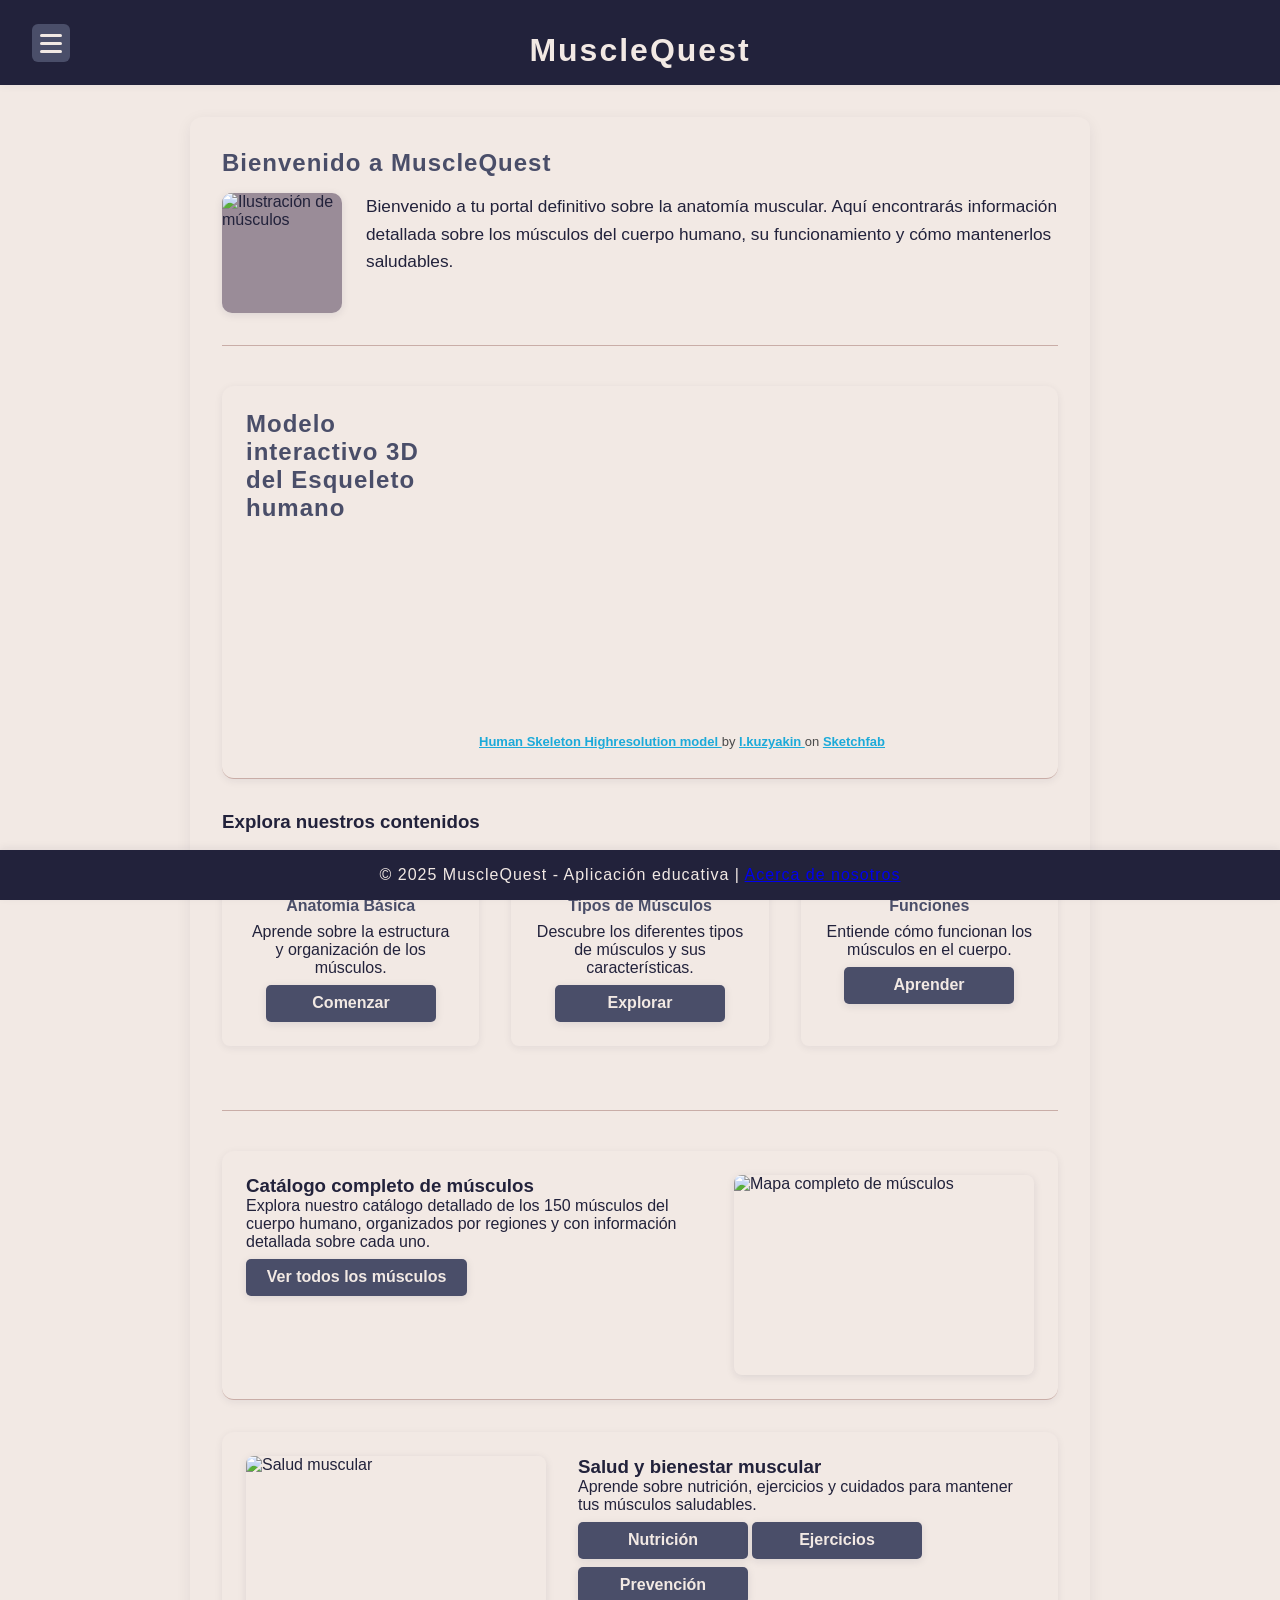
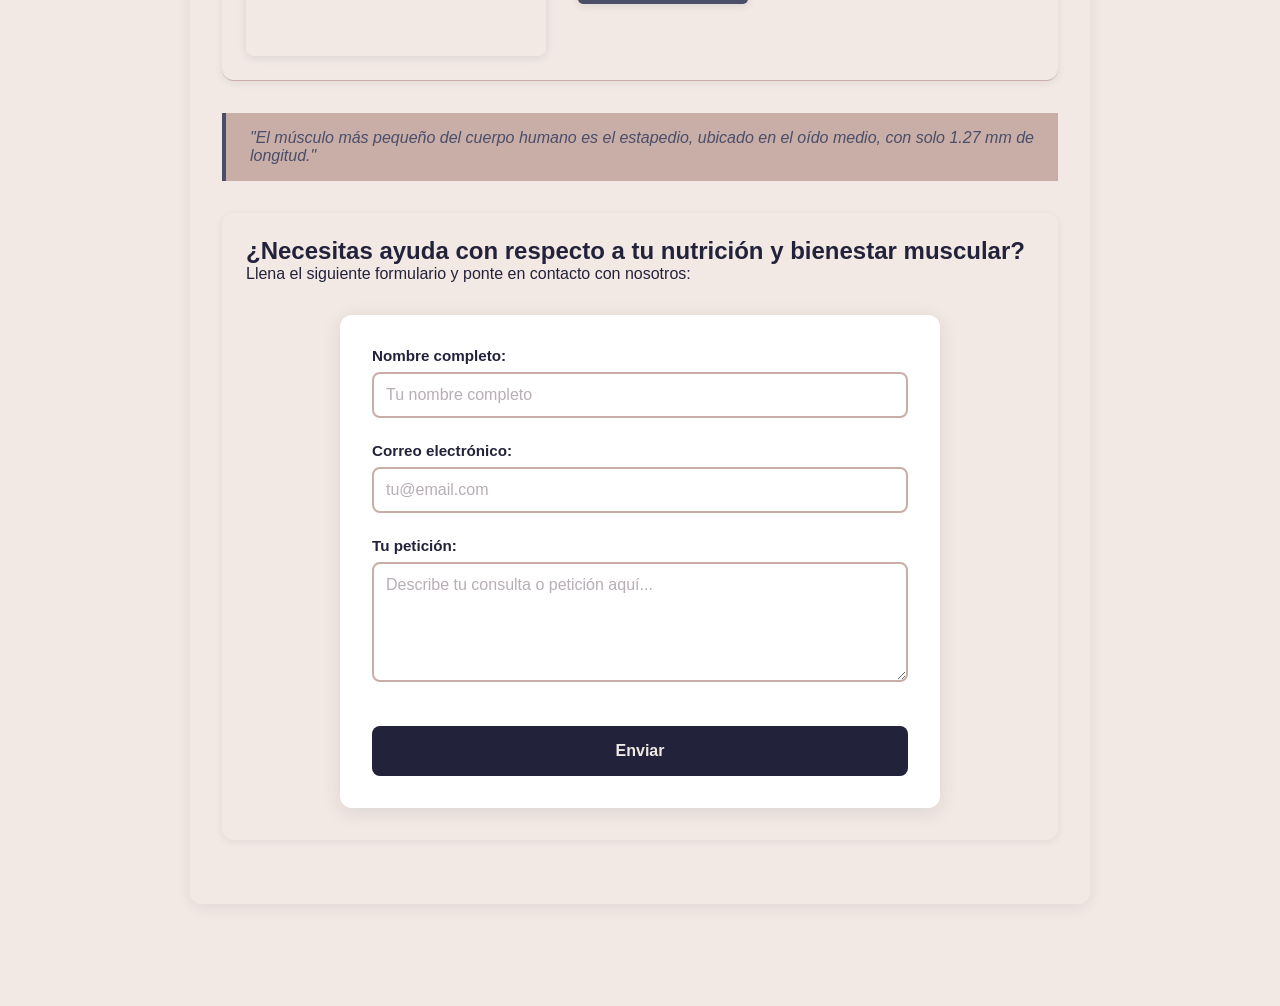
==== index.html @ ead0504d "Add files via upload" ====
<!DOCTYPE html>
<html lang="es">
<head>
    <meta charset="UTF-8">
    <meta name="viewport" content="width=device-width, initial-scale=1.0">
    <title>MuscleQuest - Tu guía de anatomía muscular</title>
    <link rel="icon" type="image/x-icon" href="img/favicon.ico">
    <meta name="description" content="Aprende sobre los músculos del cuerpo humano, su anatomía, funciones y cuidados.">
    <link rel="stylesheet" href="css/styles.css">
</head>
<body>
    <!-- Header con botón hamburguesa -->
    <header>
        
            <h1 style="margin: 0;">MuscleQuest</h1>
        </div>
        <button id="menu-btn" aria-label="Abrir menú" aria-expanded="false">
            <span></span>
            <span></span>
            <span></span>
        </button>
    </header>

    <!-- Menú de navegación -->
    <nav id="main-nav">
        <ul>
            <li><a href="index.html" class="active">Inicio</a></li>
            <li><a href="que-son-los-musculos.html">¿Qué son los músculos?</a></li>
            <li><a href="tipos-de-musculos.html">Tipos de músculos</a></li>
            <li><a href="funciones-de-los-musculos.html">Funciones de los músculos</a></li>
            <li><a href="anatomia-muscular.html">Anatomía muscular</a></li>
            <li><a href="enfermedades-y-lesiones.html">Enfermedades y lesiones</a></li>
            <li><a href="nutricion-y-musculos.html">Nutrición y músculos</a></li>
            <li><a href="ejercicios-y-entrenamiento-muscular.html">Ejercicios y entrenamiento muscular</a></li>
            <li><a href="todos-los-musculos.html">Todos los músculos</a></li>
            <li><a href="quizzes.html">Quizzes</a></li>
            <li><a href="acerca-de-nosotros.html">Acerca de nosotros</a></li>
        </ul>
    </nav>

    <!-- Contenido principal -->
    <main>
        <h2>Bienvenido a MuscleQuest</h2>

        <!-- Sección de bienvenida -->
        <section class="contenido-seccion">
            <img src="img/musculo-principal.jpg" alt="Ilustración de músculos" class="img-seccion">
            <p>Bienvenido a tu portal definitivo sobre la anatomía muscular. Aquí encontrarás información detallada sobre los músculos del cuerpo humano, su funcionamiento y cómo mantenerlos saludables.</p>
        </section>

        <section class="contenido-flex">
            <h2>Modelo interactivo 3D del Esqueleto humano</h2>
            <div class="sketchfab-embed-wrapper">
                <iframe
                    width="560"
                    height="315"
                    title="Human Skeleton Highresolution model"
                    frameborder="0"
                    allowfullscreen
                    mozallowfullscreen="true"
                    webkitallowfullscreen="true"
                    allow="autoplay; fullscreen; xr-spatial-tracking"
                    xr-spatial-tracking
                    execution-while-out-of-viewport
                    execution-while-not-rendered
                    web-share
                    src="https://sketchfab.com/models/657a31ed9704423c8c4e752fb2506a74/embed">
                </iframe>
            
            <!--<iframe width="560" height="315" src="https://www.youtube.com/embed/UDISMhgtry8?si=xR7an1sSkFpj-5Fa" title="YouTube video player" frameborder="0" allow="accelerometer; autoplay; clipboard-write; encrypted-media; gyroscope; picture-in-picture; web-share" referrerpolicy="strict-origin-when-cross-origin" allowfullscreen></iframe>-->
            
                <p style="font-size: 13px; font-weight: normal; margin: 5px; color: #4A4A4A;">
                    <a
                        href="https://sketchfab.com/3d-models/human-skeleton-highresolution-model-657a31ed9704423c8c4e752fb2506a74?utm_medium=embed&utm_campaign=share-popup&utm_content=657a31ed9704423c8c4e752fb2506a74"
                        target="_blank"
                        rel="nofollow"
                        style="font-weight: bold; color: #1CAAD9;">
                        Human Skeleton Highresolution model
                    </a>
                    by
                    <a
                        href="https://sketchfab.com/l.kuzyakin?utm_medium=embed&utm_campaign=share-popup&utm_content=657a31ed9704423c8c4e752fb2506a74"
                        target="_blank"
                        rel="nofollow"
                        style="font-weight: bold; color: #1CAAD9;">
                        l.kuzyakin
                    </a>
                    on
                    <a
                        href="https://sketchfab.com?utm_medium=embed&utm_campaign=share-popup&utm_content=657a31ed9704423c8c4e752fb2506a74"
                        target="_blank"
                        rel="nofollow"
                        style="font-weight: bold; color: #1CAAD9;">
                        Sketchfab
                    </a>
                </p>
            </div>
        </section>
        <!-- Sección de navegación rápida -->
        <section>
            
            <h3>Explora nuestros contenidos</h3>
            <div class="grid-capas">
                <div class="capa-item">
                    <h4>Anatomía Básica</h4>
                    <p>Aprende sobre la estructura y organización de los músculos.</p>
                    <a href="que-son-los-musculos.html" class="boton-nav">Comenzar</a>
                </div>
                <div class="capa-item">
                    <h4>Tipos de Músculos</h4>
                    <p>Descubre los diferentes tipos de músculos y sus características.</p>
                    <a href="tipos-de-musculos.html" class="boton-nav">Explorar</a>
                </div>
                <div class="capa-item">
                    <h4>Funciones</h4>
                    <p>Entiende cómo funcionan los músculos en el cuerpo.</p>
                    <a href="funciones-de-los-musculos.html" class="boton-nav">Aprender</a>
                </div>
            </div>
        </section>

        <!-- Sección de todos los músculos -->
        <section class="contenido-flex">
            <div class="texto-contenido">
                <h3>Catálogo completo de músculos</h3>
                <p>Explora nuestro catálogo detallado de los 150 músculos del cuerpo humano, organizados por regiones y con información detallada sobre cada uno.</p>
                <a href="todos-los-musculos.html" class="boton-nav">Ver todos los músculos</a>
            </div>
            <img src="img/musculos-completos.jpg" alt="Mapa completo de músculos" class="imagen-derecha">
        </section>

        <!-- Sección de salud y bienestar -->
        <section class="contenido-flex reverse">
            <div class="texto-contenido">
                <h3>Salud y bienestar muscular</h3>
                <p>Aprende sobre nutrición, ejercicios y cuidados para mantener tus músculos saludables.</p>
                <div class="navegacion-secciones">
                    <a href="nutricion-y-musculos.html" class="boton-nav">Nutrición</a>
                    <a href="ejercicios-y-entrenamiento-muscular.html" class="boton-nav">Ejercicios</a>
                    <a href="enfermedades-y-lesiones.html" class="boton-nav">Prevención</a>
                </div>
            </div>
            <img src="img/salud-muscular.jpg" alt="Salud muscular" class="imagen-derecha">
        </section>

        <!-- Cita destacada -->
        <blockquote>
            "El músculo más pequeño del cuerpo humano es el estapedio, ubicado en el oído medio, con solo 1.27 mm de longitud."
        </blockquote>

        <section class="contenido-flex">  
            <div class="texto-contenido">
                <h1>¿Necesitas ayuda con respecto a tu nutrición y bienestar muscular?</h1>
                <p>Llena el siguiente formulario y ponte en contacto con nosotros:</p>
                <form class="formulario-contacto" method="POST" action="https://formsubmit.co/pachecobayonaj@gmail.com">
                    <div class="form-grupo">
                        <label for="nombre">Nombre completo:</label>
                        <input type="text" id="nombre" name="nombre" placeholder="Tu nombre completo" required>
                    </div>
                    
                    <div class="form-grupo">
                        <label for="email">Correo electrónico:</label>
                        <input type="email" id="email" name="email" placeholder="tu@email.com" required>
                    </div>
                    
                    <div class="form-grupo">
                        <label for="peticion">Tu petición:</label>
                        <textarea id="peticion" name="peticion" placeholder="Describe tu consulta o petición aquí..." rows="5" required></textarea>
                    </div>
                    
                    <button type="submit" class="boton-enviar">Enviar</button>
                </form>
            </div>
        </section>
    </main>

    <!-- Footer -->
    <footer>
        © 2025 MuscleQuest - Aplicación educativa | <a href="acerca-de-nosotros.html">Acerca de nosotros</a>
    </footer>

    <!-- Scripts -->
    <script src="js/menu.js"></script>
</body>
</html>
---- css/styles.css ----
:root {
    --azul-oscuro: #22223b;
    --azul-gris: #4a4e69;
    --lila-gris: #9a8c98;
    --rosa-gris: #c9ada7;
    --crema: #f2e9e4;
    --blanco: #fff;
}

/* Reset básico */
* { box-sizing: border-box; margin: 0; padding: 0; }

body {
    background: var(--crema);
    color: var(--azul-oscuro);
    font-family: 'Segoe UI', Arial, Helvetica, sans-serif;
    min-height: 100vh;
    padding-bottom: 70px;
}

/* Header */
header {
    background: var(--azul-oscuro);
    color: var(--crema);
    text-align: center;
    padding: 2rem 0 1rem 0;
    letter-spacing: 2px;
    box-shadow: 0 2px 8px rgba(34,34,59,0.04);
    position: relative;
}

/* Botón hamburguesa */
#menu-btn {
    position: absolute;
    top: 1.5rem;
    left: 2rem;
    width: 38px;
    height: 38px;
    background: var(--azul-gris);
    border: none;
    border-radius: 6px;
    display: flex;
    flex-direction: column;
    justify-content: center;
    align-items: center;
    gap: 5px;
    cursor: pointer;
    z-index: 200;
    transition: background 0.2s;
}
#menu-btn span {
    display: block;
    width: 22px;
    height: 3px;
    background: var(--crema);
    border-radius: 2px;
    transition: all 0.3s;
}
#menu-btn.open span:nth-child(1) {
    transform: translateY(8px) rotate(45deg);
}
#menu-btn.open span:nth-child(2) {
    opacity: 0;
}
#menu-btn.open span:nth-child(3) {
    transform: translateY(-8px) rotate(-45deg);
}

/* Menú lateral */
nav#main-nav {
    position: fixed;
    top: 0;
    left: -260px;
    width: 240px;
    height: 100vh;
    background: var(--azul-oscuro);
    box-shadow: 2px 0 12px rgba(34,34,59,0.10);
    z-index: 150;
    padding-top: 4.5rem;
    transition: left 0.3s;
    display: block;
    overflow-y: auto;
    overflow-x: hidden;
}

/* Estilos del scrollbar para el menú */
nav#main-nav::-webkit-scrollbar {
    width: 8px;
}

nav#main-nav::-webkit-scrollbar-track {
    background: var(--azul-oscuro);
}

nav#main-nav::-webkit-scrollbar-thumb {
    background: var(--azul-gris);
    border-radius: 4px;
}

nav#main-nav::-webkit-scrollbar-thumb:hover {
    background: var(--lila-gris);
}

/* Para Firefox */
nav#main-nav {
    scrollbar-width: thin;
    scrollbar-color: var(--azul-gris) var(--azul-oscuro);
}
nav#main-nav.open {
    left: 0;
}
nav#main-nav ul {
    flex-direction: column;
    align-items: flex-start;
    padding-left: 1.5rem;
    display: flex;
}
nav#main-nav li {
    margin: 0.7rem 0;
}
nav#main-nav a {
    color: var(--rosa-gris);
    font-size: 1.08rem;
    font-weight: 600;
    padding: 0.5rem 0.8rem;
    border-radius: 4px;
    transition: background 0.3s, color 0.3s;
    display: block;
    width: 100%;
}
nav#main-nav a.active {
    background: var(--azul-gris);
    color: var(--crema);
    text-decoration: underline;
}
nav#main-nav a:hover, nav#main-nav a:focus {
    background: var(--lila-gris);
    color: var(--azul-oscuro);
    text-decoration: underline;
}

/* Main y secciones */
main {
    max-width: 900px;
    margin: 2rem auto;
    background: var(--crema);
    border-radius: 12px;
    box-shadow: 0 4px 16px rgba(34,34,59,0.07);
    padding: 2rem;
}
section {
    margin-bottom: 2.5rem;
    border-bottom: 1px solid var(--rosa-gris);
    padding-bottom: 2rem;
}
section:last-child {
    border-bottom: none;
    padding-bottom: 0;
}
h2 {
    color: var(--azul-gris);
    margin-bottom: 1rem;
    font-size: 1.5rem;
    letter-spacing: 1px;
}
.contenido-seccion {
    display: flex;
    align-items: flex-start;
    gap: 1.5rem;
    flex-wrap: wrap;
}
.img-seccion {
    width: 120px;
    height: 120px;
    object-fit: cover;
    border-radius: 10px;
    box-shadow: 0 2px 8px rgba(34,34,59,0.10);
    background: var(--lila-gris);
    flex-shrink: 0;
}
.contenido-seccion p {
    flex: 1 1 220px;
    font-size: 1.08rem;
    line-height: 1.6;
    color: var(--azul-oscuro);
}

/* Botones de navegación animados */
.boton-nav, .boton-volver {
    display: inline-block;
    background: var(--azul-gris);
    color: var(--crema);
    padding: 0.5em 1.3em;
    border-radius: 5px;
    text-decoration: none;
    font-weight: bold;
    transition: 
        background 0.3s, 
        color 0.3s, 
        border 0.3s, 
        transform 0.18s cubic-bezier(.4,2,.6,1), 
        box-shadow 0.18s cubic-bezier(.4,2,.6,1);
    margin-top: 0.5rem;
    border: none;
    min-width: 170px;
    text-align: center;
    font-size: 1rem;
    line-height: 1.3;
    white-space: normal;
    word-break: break-word;
    box-shadow: 0 2px 8px rgba(34,34,59,0.10);
    cursor: pointer;
    outline: none;
    will-change: transform, box-shadow;
}
.boton-nav:hover, .boton-nav:focus,
.boton-volver:hover, .boton-volver:focus {
    background: var(--lila-gris);
    color: var(--azul-oscuro);
    border: 1px solid var(--azul-gris);
    transform: translateY(-4px) scale(1.07);
    box-shadow: 0 8px 24px rgba(34,34,59,0.18);
}
.boton-nav:active, .boton-volver:active {
    animation: boton-bounce 0.18s;
}
@keyframes boton-bounce {
    0%   { transform: scale(1) translateY(0); }
    40%  { transform: scale(0.96) translateY(2px);}
    100% { transform: scale(1.04) translateY(-2px);}
}

/* Footer fijo */
footer {
    position: fixed;
    left: 0;
    bottom: 0;
    width: 100%;
    background: var(--azul-oscuro);
    color: var(--crema);
    text-align: center;
    padding: 1rem 0;
    font-size: 1rem;
    letter-spacing: 1px;
    z-index: 100;
    box-shadow: 0 -2px 8px rgba(34,34,59,0.07);
}

/* Responsive */
@media (max-width: 700px) {
    main {
        padding: 1rem;
    }
    .contenido-seccion {
        flex-direction: column;
        align-items: center;
        gap: 1rem;
    }
    .img-seccion {
        width: 90px;
        height: 90px;
    }
}
@media (max-width: 400px) {
    header h1 {
        font-size: 1.3rem;
    }
    main {
        padding: 0.5rem;
    }
    h2 {
        font-size: 1.1rem;
    }
}

/* Opcional: Ajuste del título para que no se superponga con el botón */
header h1 {
    margin-left: 80px;
}

table {
    width: 100%;
    border-collapse: collapse;
    margin: 1.5rem 0;
    background: var(--rosa-gris);
    color: var(--azul-oscuro);
    border-radius: 8px;
    overflow: hidden;
}
th, td {
    padding: 0.7em 1em;
    border-bottom: 1px solid var(--lila-gris);
    text-align: left;
}
th {
    background: var(--azul-gris);
    color: var(--crema);
}
tr:last-child td {
    border-bottom: none;
}
blockquote {
    border-left: 4px solid var(--azul-gris);
    background: var(--rosa-gris);
    margin: 1em 0;
    padding: 1em 1.5em;
    font-style: italic;
    color: var(--azul-gris);
}

.contenido-flex {
    display: flex;
    gap: 2rem;
    align-items: flex-start;
    margin: 2rem 0;
    padding: 1.5rem;
    background: var(--crema);
    border-radius: 12px;
    box-shadow: 0 2px 8px rgba(34,34,59,0.07);
}

.contenido-flex.reverse {
    flex-direction: row-reverse;
}

.texto-contenido {
    flex: 1;
}

.imagen-derecha {
    width: 300px;
    height: 200px;
    object-fit: cover;
    border-radius: 8px;
    box-shadow: 0 2px 8px rgba(34,34,59,0.1);
}

/* Estilos para tablas */
.tabla-funciones {
    width: 100%;
    margin: 2rem 0;
    border-collapse: collapse;
    background: var(--crema);
    border-radius: 8px;
    overflow: hidden;
}

.tabla-funciones th,
.tabla-funciones td {
    padding: 1rem;
    text-align: left;
    border-bottom: 1px solid var(--rosa-gris);
}

.tabla-funciones th {
    background: var(--azul-gris);
    color: var(--crema);
}

/* Responsive */
@media (max-width: 768px) {
    .contenido-flex,
    .contenido-flex.reverse {
        flex-direction: column;
    }
    
    .imagen-derecha {
        width: 100%;
        height: auto;
        max-width: 300px;
        margin: 1rem auto;
    }
}

/* Grid para capas musculares */
.grid-capas {
    display: grid;
    grid-template-columns: repeat(auto-fit, minmax(250px, 1fr));
    gap: 2rem;
    margin: 2rem 0;
}

.capa-item {
    background: var(--crema);
    padding: 1.5rem;
    border-radius: 8px;
    box-shadow: 0 2px 8px rgba(34,34,59,0.07);
    text-align: center;
}

.capa-item img {
    width: 100%;
    height: 150px;
    object-fit: cover;
    border-radius: 6px;
    margin-bottom: 1rem;
}

.capa-item h4 {
    color: var(--azul-gris);
    margin: 0.5rem 0;
}

/* Lista de proteínas */
.lista-proteinas {
    list-style: none;
    padding: 0;
}

.lista-proteinas li {
    margin-bottom: 1.5rem;
    padding: 1rem;
    background: var(--rosa-gris);
    border-radius: 6px;
}

.lista-proteinas strong {
    display: block;
    color: var(--azul-gris);
    margin-bottom: 0.5rem;
}

/* Tabla anatomía */
.tabla-contenedor {
    overflow-x: auto;
    margin: 2rem 0;
}

.tabla-anatomia {
    min-width: 600px;
}

/* Tarjetas de lesiones */
.tarjetas-lesiones {
    display: grid;
    grid-template-columns: repeat(auto-fit, minmax(200px, 1fr));
    gap: 1rem;
    margin: 1rem 0;
}

.tarjeta {
    background: var(--rosa-gris);
    padding: 1.5rem;
    border-radius: 8px;
    box-shadow: 0 2px 8px rgba(34,34,59,0.07);
}

.tarjeta h4 {
    color: var(--azul-gris);
    margin-bottom: 0.5rem;
}

/* Lista de síntomas */
.lista-sintomas {
    list-style: none;
    padding: 0;
    margin: 1rem 0;
}

.lista-sintomas li {
    padding: 0.5rem 0;
    padding-left: 1.5rem;
    position: relative;
}

.lista-sintomas li::before {
    content: "•";
    color: var(--azul-gris);
    position: absolute;
    left: 0;
}

/* Acordeón */
.acordeon {
    margin: 2rem 0;
}

.acordeon-item {
    margin-bottom: 0.5rem;
}

.acordeon-boton {
    width: 100%;
    padding: 1rem;
    background: var(--azul-gris);
    color: var(--crema);
    border: none;
    border-radius: 6px;
    text-align: left;
    cursor: pointer;
    transition: 
        background 0.3s, 
        color 0.3s, 
        border 0.3s, 
        transform 0.18s cubic-bezier(.4,2,.6,1), 
        box-shadow 0.18s cubic-bezier(.4,2,.6,1);
    font-weight: bold;
    font-size: 1.08rem;
    box-shadow: 0 2px 8px rgba(34,34,59,0.10);
    will-change: transform, box-shadow;
}

.acordeon-boton:hover {
    background: var(--lila-gris);
    color: var(--azul-oscuro);
    border: 1px solid var(--azul-gris);
    transform: translateY(-4px) scale(1.02);
    box-shadow: 0 8px 24px rgba(34,34,59,0.18);
}

.acordeon-boton:active {
    animation: boton-bounce 0.18s;
}

.acordeon-contenido {
    display: none;
    padding: 1rem;
    background: var(--crema);
    border-radius: 0 0 6px 6px;
}

.acordeon-contenido.activo {
    display: block;
}

.imagen-pequena {
    width: 150px;
    height: 150px;
    object-fit: cover;
    border-radius: 6px;
}

/* Tabs */
.tabs {
    display: flex;
    gap: 0.5rem;
    margin-bottom: 2rem;
    flex-wrap: wrap;
}

.tab-btn {
    padding: 0.8rem 1.5rem;
    background: var(--rosa-gris);
    border: none;
    border-radius: 6px;
    cursor: pointer;
    color: var(--azul-oscuro);
    font-weight: bold;
    transition: all 0.3s;
}

.tab-btn.activo {
    background: var(--azul-gris);
    color: var(--crema);
}

.tab-contenido {
    display: none;
}

.tab-contenido.activo {
    display: block;
}

/* Grid de contracciones */
.grid-contracciones {
    display: grid;
    grid-template-columns: repeat(auto-fit, minmax(220px, 1fr));
    gap: 1.5rem;
    margin: 2rem 0;
}

.tarjeta-contraccion {
    background: var(--crema);
    border-radius: 8px;
    overflow: hidden;
    box-shadow: 0 2px 8px rgba(34,34,59,0.07);
    transition: transform 0.3s;
}

.tarjeta-contraccion:hover {
    transform: translateY(-5px);
}

.tarjeta-contraccion img {
    width: 100%;
    height: 150px;
    object-fit: cover;
}

.tarjeta-contraccion h4 {
    padding: 1rem;
    margin: 0;
    color: var(--azul-gris);
}

.tarjeta-contraccion p {
    padding: 0 1rem 1rem;
    margin: 0;
}

/* Timeline */
.timeline {
    position: relative;
    margin: 2rem 0;
    padding: 2rem 0;
}

.timeline::before {
    content: '';
    position: absolute;
    top: 0;
    left: 50%;
    width: 2px;
    height: 100%;
    background: var(--azul-gris);
    transform: translateX(-50%);
}

.timeline-item {
    margin: 2rem 0;
    position: relative;
}

.timeline-contenido {
    background: var(--crema);
    padding: 1rem;
    border-radius: 8px;
    box-shadow: 0 2px 8px rgba(34,34,59,0.07);
    width: calc(50% - 2rem);
    margin-left: auto;
}

.timeline-item:nth-child(odd) .timeline-contenido {
    margin-left: 0;
    margin-right: auto;
}

/* Lista de ejercicios */
.lista-ejercicios {
    list-style: none;
    padding: 0;
    margin: 1rem 0;
}

.lista-ejercicios li {
    padding: 0.5rem 0;
    padding-left: 1.5rem;
    position: relative;
}

.lista-ejercicios li::before {
    content: "→";
    color: var(--azul-gris);
    position: absolute;
    left: 0;
}

/* Grid de nutrientes */
.nutrientes-grid {
    display: grid;
    grid-template-columns: repeat(auto-fit, minmax(280px, 1fr));
    gap: 2rem;
    margin: 2rem 0;
}

.nutriente-card {
    background: var(--crema);
    border-radius: 12px;
    overflow: hidden;
    box-shadow: 0 3px 10px rgba(34,34,59,0.1);
}

.nutriente-header {
    position: relative;
    height: 160px;
    overflow: hidden;
}

.nutriente-header img {
    width: 100%;
    height: 100%;
    object-fit: cover;
}

.nutriente-header h3 {
    position: absolute;
    bottom: 0;
    left: 0;
    right: 0;
    margin: 0;
    padding: 1rem;
    background: linear-gradient(transparent, rgba(34,34,59,0.8));
    color: var(--crema);
}

.nutriente-content {
    padding: 1.5rem;
}

.lista-alimentos {
    list-style: none;
    padding: 0;
    margin: 1rem 0;
}

.lista-alimentos li {
    padding: 0.3rem 0;
    padding-left: 1.5rem;
    position: relative;
}

.lista-alimentos li::before {
    content: "✓";
    color: var(--azul-gris);
    position: absolute;
    left: 0;
}

.info-dosis {
    margin-top: 1rem;
    padding: 0.8rem;
    background: var(--rosa-gris);
    border-radius: 6px;
    text-align: center;
}

/* Tabla de nutrientes */
.tabla-scroll {
    overflow-x: auto;
    margin: 2rem 0;
}

.tabla-nutrientes {
    width: 100%;
    min-width: 600px;
    border-collapse: collapse;
}

/* Suplementos */
.suplementos-flex {
    display: flex;
    gap: 2rem;
    overflow-x: auto;
    padding: 1rem 0;
    margin: 2rem 0;
}

.suplemento-card {
    flex: 0 0 250px;
    background: var(--crema);
    border-radius: 8px;
    overflow: hidden;
    box-shadow: 0 2px 8px rgba(34,34,59,0.07);
}

.suplemento-card img {
    width: 100%;
    height: 150px;
    object-fit: cover;
}

.suplemento-card h4 {
    padding: 1rem 1rem 0.5rem;
    margin: 0;
    color: var(--azul-gris);
}

.suplemento-card p {
    padding: 0 1rem;
    margin: 0;
    font-size: 0.9rem;
}

.dosis {
    display: block;
    text-align: center;
    padding: 0.5rem;
    background: var(--rosa-gris);
    color: var(--azul-oscuro);
    margin-top: 1rem;
    font-weight: bold;
}

/* Hidratación */
.hidratacion-tips {
    background: var(--rosa-gris);
    padding: 1.5rem;
    border-radius: 8px;
    margin-top: 1rem;
}

.hidratacion-tips h4 {
    margin-top: 0;
    color: var(--azul-gris);
}

/* Responsive */
@media (max-width: 768px) {
    .suplementos-flex {
        padding-bottom: 1rem;
    }
    
    .suplemento-card {
        flex: 0 0 200px;
    }
}

/* Estilos para la lista de músculos */
.lista-musculos {
    list-style: none;
    padding: 0;
    margin: 1rem 0;
}

.lista-musculos li {
    margin: 0.5rem 0;
    position: relative;
}

.musculo-btn {
    width: 100%;
    padding: 0.8rem 1rem;
    background: var(--azul-gris);
    color: var(--crema);
    border: none;
    border-radius: 4px;
    text-align: left;
    cursor: pointer;
    transition: 
        background 0.3s, 
        color 0.3s, 
        transform 0.18s cubic-bezier(.4,2,.6,1), 
        box-shadow 0.18s cubic-bezier(.4,2,.6,1);
    font-weight: bold;
    font-size: 1rem;
    box-shadow: 0 2px 8px rgba(34,34,59,0.10);
    will-change: transform, box-shadow;
    display: flex;
    justify-content: space-between;
    align-items: center;
}

.musculo-btn::after {
    content: '+';
    font-size: 1.5rem;
    transition: transform 0.3s;
}

.musculo-btn.activo::after {
    transform: rotate(45deg);
}

.musculo-btn:hover {
    background: var(--lila-gris);
    color: var(--azul-oscuro);
    transform: translateX(10px);
    box-shadow: 0 4px 12px rgba(34,34,59,0.15);
}

.musculo-btn:active {
    animation: boton-bounce 0.18s;
}

.musculo-info {
    max-height: 0;
    overflow: hidden;
    background: var(--crema);
    border-radius: 0 0 8px 8px;
    box-shadow: 0 4px 16px rgba(34,34,59,0.15);
    transition: max-height 0.3s ease-out, padding 0.3s ease-out;
    padding: 0;
}

.musculo-info.activo {
    max-height: 1000px; /* Ajustar según el contenido máximo */
    padding: 1.5rem;
    margin-top: 0.5rem;
}

.info-contenido {
    opacity: 0;
    transform: translateY(-10px);
    transition: opacity 0.3s, transform 0.3s;
}

.musculo-info.activo .info-contenido {
    opacity: 1;
    transform: translateY(0);
}

.info-contenido h4 {
    color: var(--azul-gris);
    margin: 0 0 1rem 0;
    font-size: 1.2rem;
}

.caracteristicas-musculo {
    list-style: none;
    padding: 0;
    margin: 1rem 0;
}

.caracteristicas-musculo li {
    margin: 0.5rem 0;
    padding: 0.5rem;
    background: var(--rosa-gris);
    border-radius: 4px;
}

.musculo-imagen {
    width: 100%;
    height: 200px;
    object-fit: cover;
    border-radius: 6px;
    margin-top: 1rem;
}

/* Responsive para móviles */
@media (max-width: 768px) {
    .musculo-info {
        position: fixed;
        left: 50%;
        top: 50%;
        transform: translate(-50%, -50%) scale(0.9);
        width: 90%;
        max-width: 400px;
        margin: 0;
    }

    .musculo-info.activo {
        transform: translate(-50%, -50%) scale(1);
    }
}

/* Estilos del formulario de contacto */
.formulario-contacto {
    background: var(--blanco);
    padding: 2rem;
    border-radius: 12px;
    box-shadow: 0 4px 20px rgba(34,34,59,0.1);
    max-width: 600px;
    margin: 2rem auto;
}

.form-grupo {
    margin-bottom: 1.5rem;
}

.form-grupo label {
    display: block;
    margin-bottom: 0.5rem;
    font-weight: 600;
    color: var(--azul-oscuro);
    font-size: 0.95rem;
}

.form-grupo input,
.form-grupo textarea {
    width: 100%;
    padding: 0.75rem;
    border: 2px solid var(--rosa-gris);
    border-radius: 8px;
    font-size: 1rem;
    font-family: inherit;
    transition: border-color 0.3s, box-shadow 0.3s;
    background: var(--blanco);
}

.form-grupo input:focus,
.form-grupo textarea:focus {
    outline: none;
    border-color: var(--azul-gris);
    box-shadow: 0 0 0 3px rgba(74,78,105,0.1);
}

.form-grupo input::placeholder,
.form-grupo textarea::placeholder {
    color: var(--lila-gris);
    opacity: 0.7;
}

.form-grupo textarea {
    resize: vertical;
    min-height: 120px;
}

.boton-enviar {
    background: var(--azul-oscuro);
    color: var(--crema);
    border: none;
    padding: 1rem 2rem;
    border-radius: 8px;
    font-size: 1rem;
    font-weight: 600;
    cursor: pointer;
    transition: all 0.3s;
    width: 100%;
    margin-top: 1rem;
}

.boton-enviar:hover {
    background: var(--azul-gris);
    transform: translateY(-2px);
    box-shadow: 0 4px 12px rgba(34,34,59,0.2);
}

.boton-enviar:active {
    transform: translateY(0);
}

.boton-enviar:focus {
    outline: none;
    box-shadow: 0 0 0 3px rgba(34,34,59,0.3);
}

/* Responsive para el formulario */
@media (max-width: 768px) {
    .formulario-contacto {
        margin: 1rem;
        padding: 1.5rem;
    }
    
    .form-grupo input,
    .form-grupo textarea {
        padding: 0.6rem;
        font-size: 0.95rem;
    }
}

/* Estilos para la página Acerca de nosotros */
.equipo-grid {
    display: flex;
    flex-direction: column;
    gap: 3rem;
    margin: 2rem 0;
    max-width: 800px;
    margin-left: auto;
    margin-right: auto;
}

.miembro-equipo {
    background: var(--blanco);
    padding: 3rem;
    border-radius: 16px;
    box-shadow: 0 6px 25px rgba(34,34,59,0.12);
    text-align: left;
    transition: transform 0.3s, box-shadow 0.3s;
    position: relative;
    overflow: hidden;
}

.miembro-equipo::before {
    content: '';
    position: absolute;
    top: 0;
    left: 0;
    width: 100%;
    height: 4px;
    background: linear-gradient(90deg, var(--azul-oscuro), var(--azul-gris), var(--lila-gris));
}

.miembro-equipo:hover {
    transform: translateY(-8px);
    box-shadow: 0 12px 35px rgba(34,34,59,0.18);
}

.avatar-placeholder {
    width: 120px;
    height: 120px;
    background: linear-gradient(135deg, var(--azul-gris), var(--lila-gris));
    border-radius: 50%;
    display: flex;
    align-items: center;
    justify-content: center;
    margin: 0 0 2rem 0;
    font-size: 3.5rem;
    box-shadow: 0 4px 15px rgba(34,34,59,0.2);
    border: 4px solid var(--crema);
}

.miembro-equipo h4 {
    color: var(--azul-oscuro);
    margin: 0 0 0.8rem 0;
    font-size: 1.8rem;
    font-weight: 700;
}

.rol {
    color: var(--azul-gris);
    font-weight: 600;
    margin: 0 0 1.5rem 0;
    font-size: 1.1rem;
    padding: 0.5rem 1rem;
    background: var(--crema);
    border-radius: 20px;
    display: inline-block;
}

.miembro-equipo p {
    color: var(--azul-oscuro);
    line-height: 1.8;
    margin-bottom: 2rem;
    font-size: 1.05rem;
}

.habilidades {
    display: flex;
    flex-wrap: wrap;
    gap: 0.8rem;
    justify-content: flex-start;
    margin-top: 1rem;
}

.habilidad {
    background: linear-gradient(135deg, var(--rosa-gris), var(--lila-gris));
    color: var(--azul-oscuro);
    padding: 0.6rem 1.2rem;
    border-radius: 25px;
    font-size: 0.9rem;
    font-weight: 600;
    box-shadow: 0 2px 8px rgba(34,34,59,0.1);
    transition: transform 0.2s;
}

.habilidad:hover {
    transform: translateY(-2px);
    box-shadow: 0 4px 12px rgba(34,34,59,0.15);
}

.valores-lista {
    list-style: none;
    padding: 0;
    margin: 1rem 0;
}

.valores-lista li {
    margin: 0.8rem 0;
    padding: 0.8rem;
    background: var(--crema);
    border-radius: 8px;
    border-left: 4px solid var(--azul-gris);
}

.valores-lista strong {
    color: var(--azul-oscuro);
}

/* Responsive para la página Acerca de nosotros */
@media (max-width: 768px) {
    .equipo-grid {
        gap: 2rem;
        margin: 1rem;
    }
    
    .miembro-equipo {
        padding: 2rem;
        border-radius: 12px;
    }
    
    .avatar-placeholder {
        width: 100px;
        height: 100px;
        font-size: 3rem;
        margin: 0 0 1.5rem 0;
    }
    
    .miembro-equipo h4 {
        font-size: 1.5rem;
    }
    
    .rol {
        font-size: 1rem;
        padding: 0.4rem 0.8rem;
    }
    
    .miembro-equipo p {
        font-size: 1rem;
        line-height: 1.7;
    }
    
    .habilidad {
        padding: 0.5rem 1rem;
        font-size: 0.85rem;
    }
}
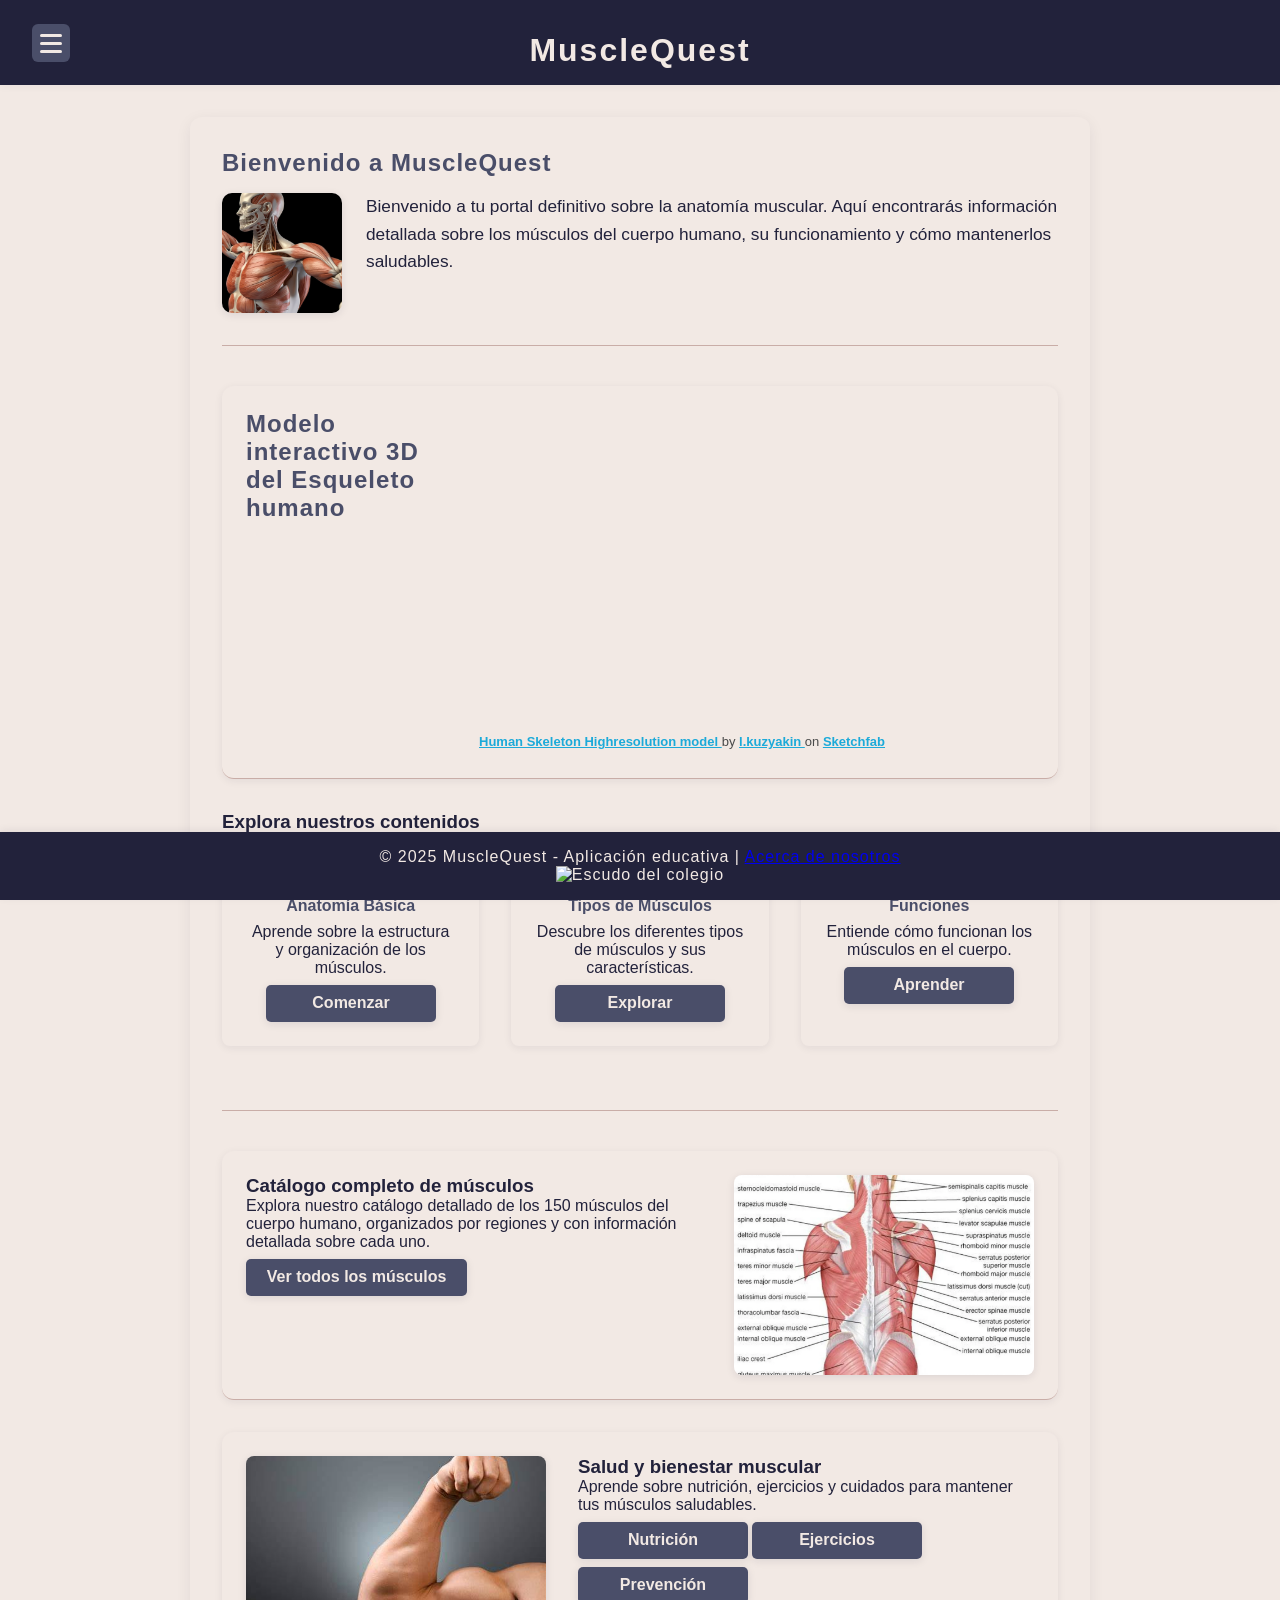
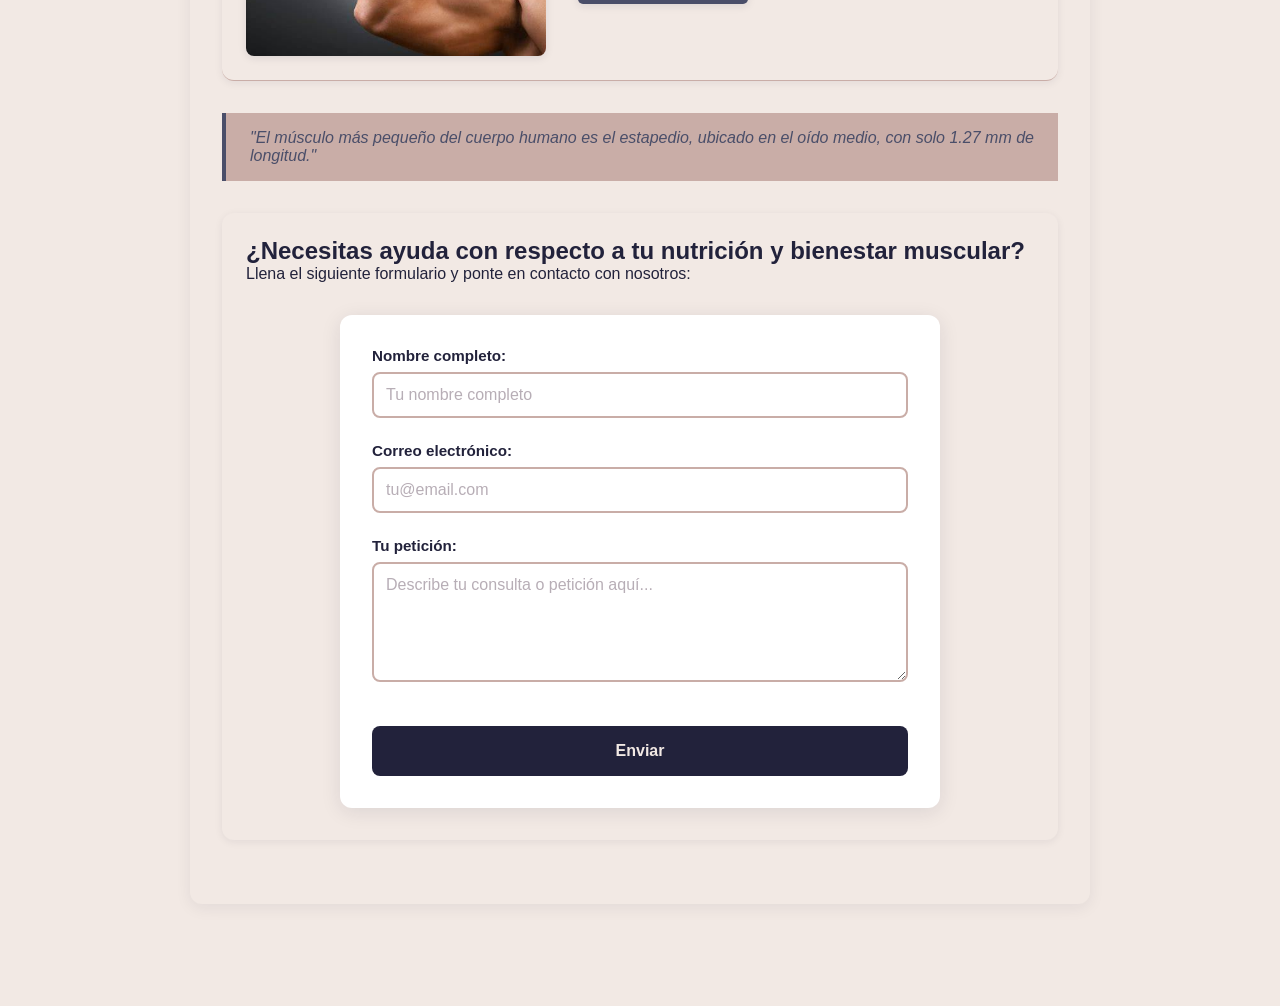
==== commit 1f014ff0: "Add files via upload" ====
--- a/index.html
+++ b/index.html
@@ -176,7 +176,14 @@
 
     <!-- Footer -->
     <footer>
-        © 2025 MuscleQuest - Aplicación educativa | <a href="acerca-de-nosotros.html">Acerca de nosotros</a>
+        <div class="footer-content">
+            <div class="footer-text">
+                © 2025 MuscleQuest - Aplicación educativa | <a href="acerca-de-nosotros.html">Acerca de nosotros</a>
+            </div>
+            <div class="footer-logo">
+                <img src="img/escudo-colegio.jpg" alt="Escudo del colegio" class="escudo-colegio">
+            </div>
+        </div>
     </footer>
 
     <!-- Scripts -->
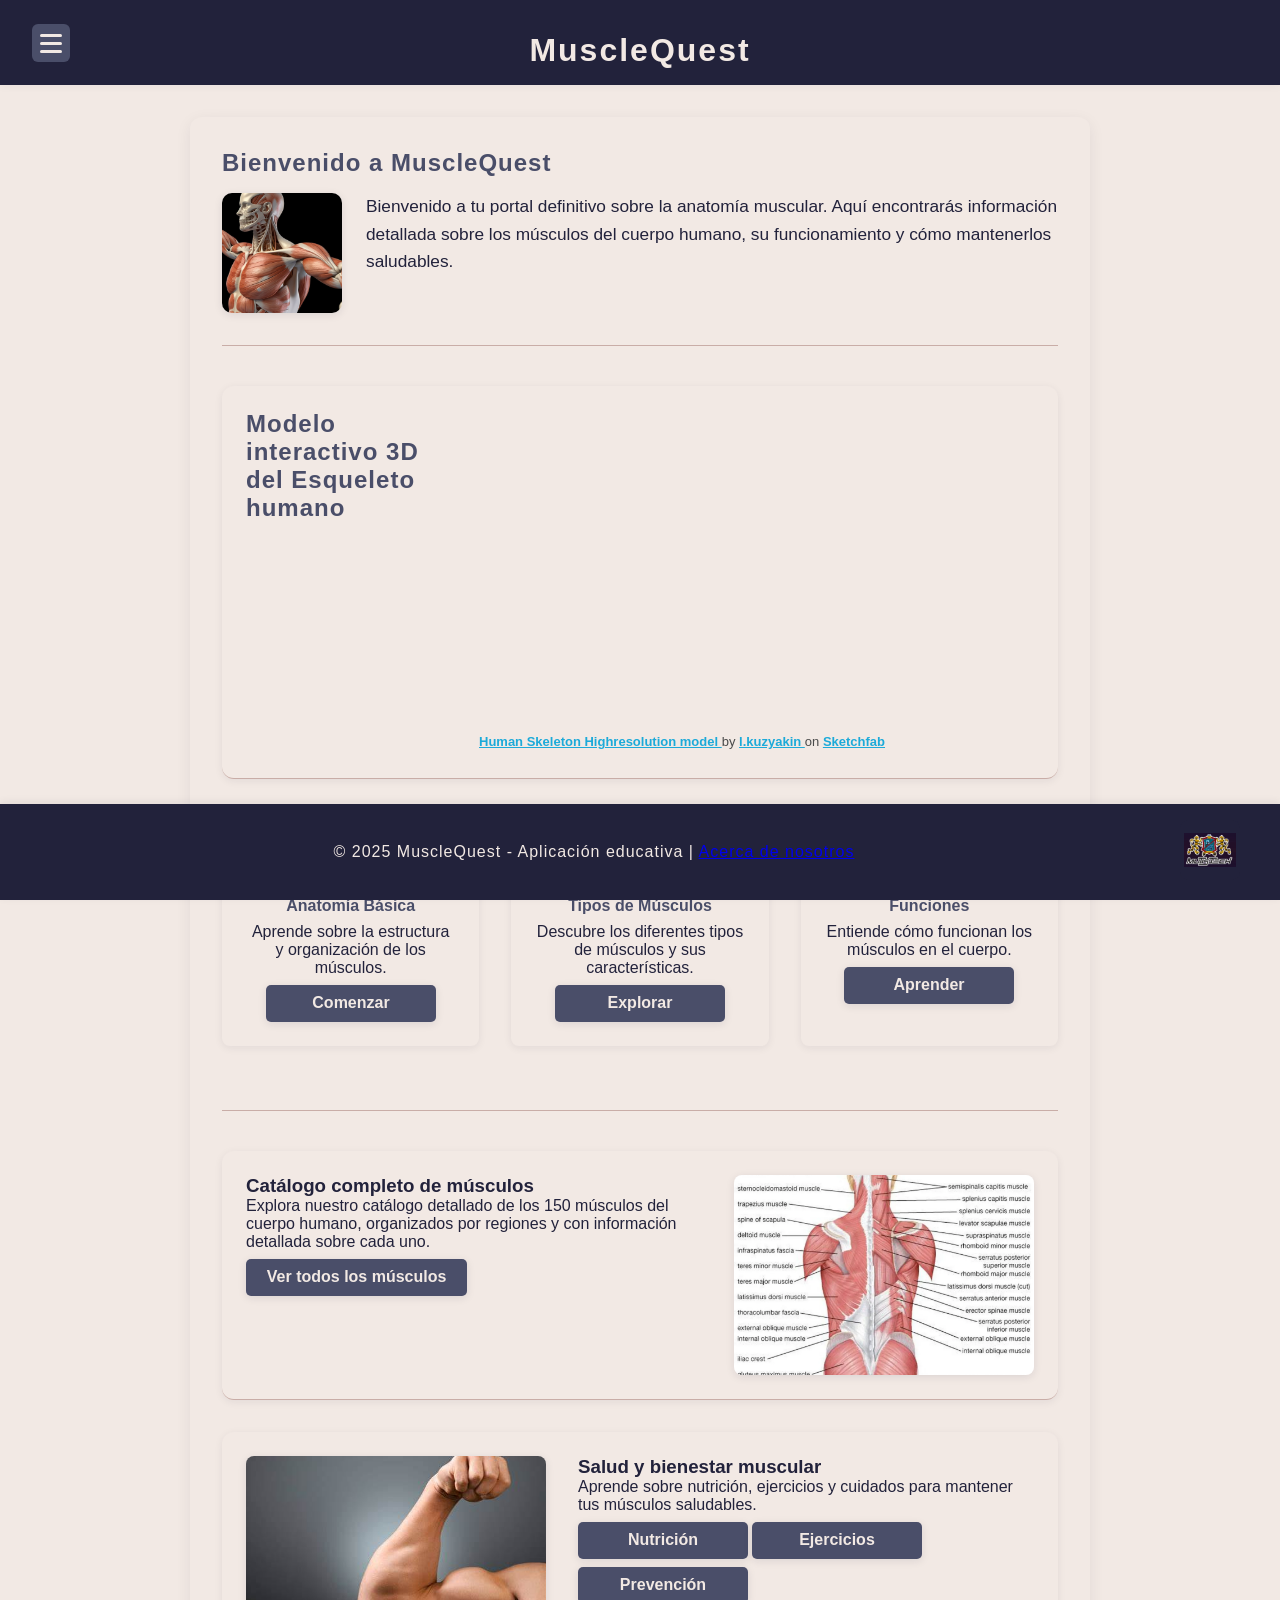
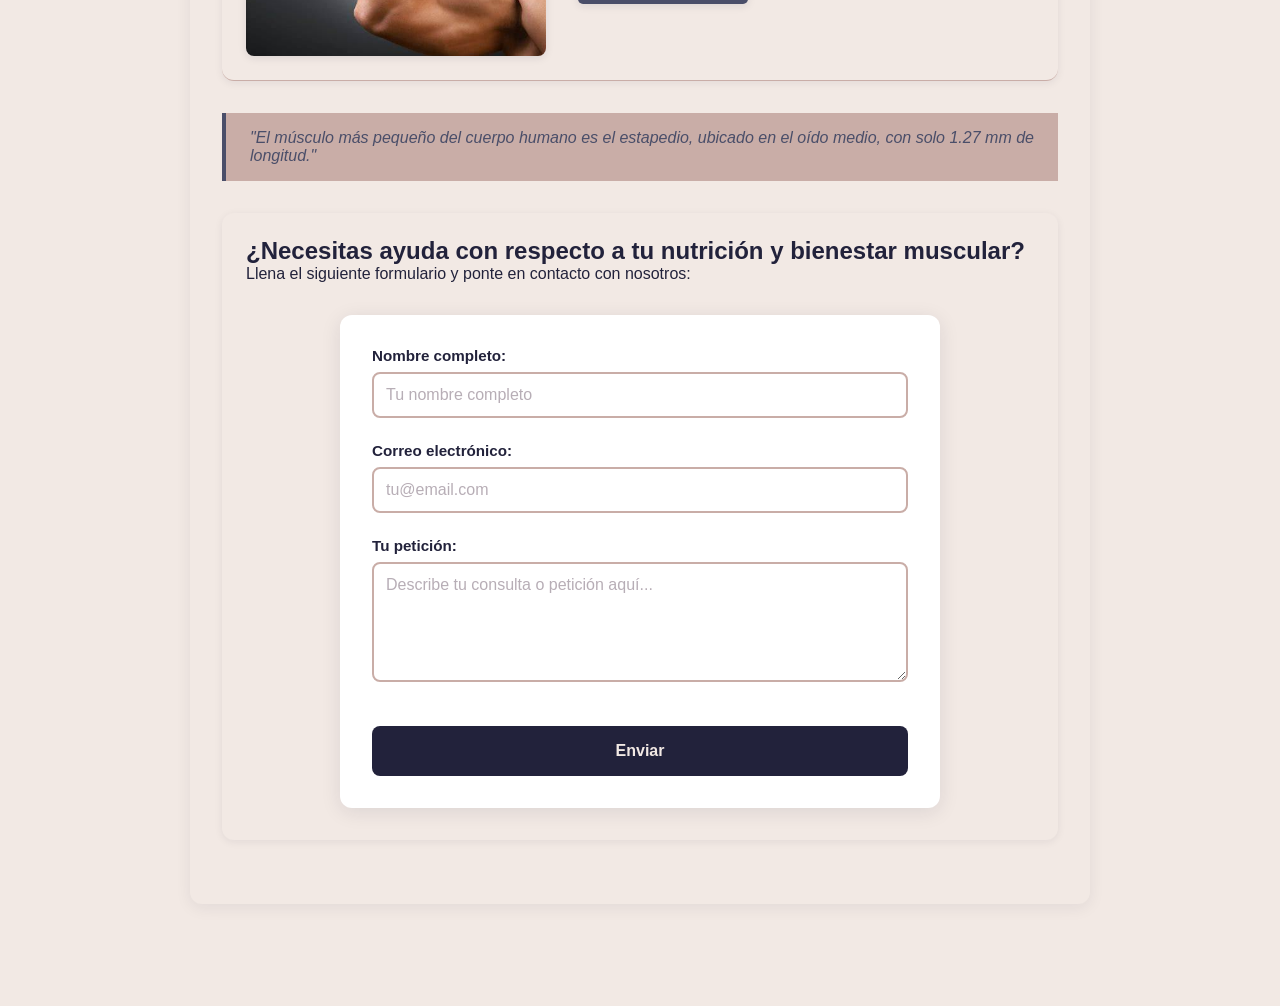
==== commit f5d8e9ef: "Add files via upload" ====
--- a/index.html
+++ b/index.html
@@ -181,7 +181,7 @@
                 © 2025 MuscleQuest - Aplicación educativa | <a href="acerca-de-nosotros.html">Acerca de nosotros</a>
             </div>
             <div class="footer-logo">
-                <img src="img/escudo-colegio.jpg" alt="Escudo del colegio" class="escudo-colegio">
+                <img src="img/escudo-colegio(1).jpg" alt="Escudo del colegio" class="escudo-colegio">
             </div>
         </div>
     </footer>
--- a/css/styles.css
+++ b/css/styles.css
@@ -238,12 +238,64 @@
     width: 100%;
     background: var(--azul-oscuro);
     color: var(--crema);
-    text-align: center;
-    padding: 1rem 0;
+    padding: 1rem 2rem;
     font-size: 1rem;
     letter-spacing: 1px;
     z-index: 100;
     box-shadow: 0 -2px 8px rgba(34,34,59,0.07);
+}
+
+.footer-content {
+    display: flex;
+    justify-content: space-between;
+    align-items: center;
+    max-width: 1200px;
+    margin: 0 auto;
+}
+
+.footer-text {
+    flex: 1;
+    text-align: center;
+}
+
+.footer-logo {
+    flex-shrink: 0;
+    margin-left: 2rem;
+}
+
+.escudo-colegio {
+    width: 60px;
+    height: 60px;
+    object-fit: contain;
+    border-radius: 8px;
+    background: var(--azul-oscuro);
+    padding: 4px;
+}
+
+/* Responsive para el footer */
+@media (max-width: 768px) {
+    footer {
+        padding: 1rem;
+    }
+    
+    .footer-content {
+        flex-direction: column;
+        gap: 1rem;
+        text-align: center;
+    }
+    
+    .footer-text {
+        text-align: center;
+    }
+    
+    .footer-logo {
+        margin-left: 0;
+    }
+    
+    .escudo-colegio {
+        width: 50px;
+        height: 50px;
+    }
 }
 
 /* Responsive */
@@ -1183,4 +1235,4 @@
         padding: 0.5rem 1rem;
         font-size: 0.85rem;
     }
-}+}
